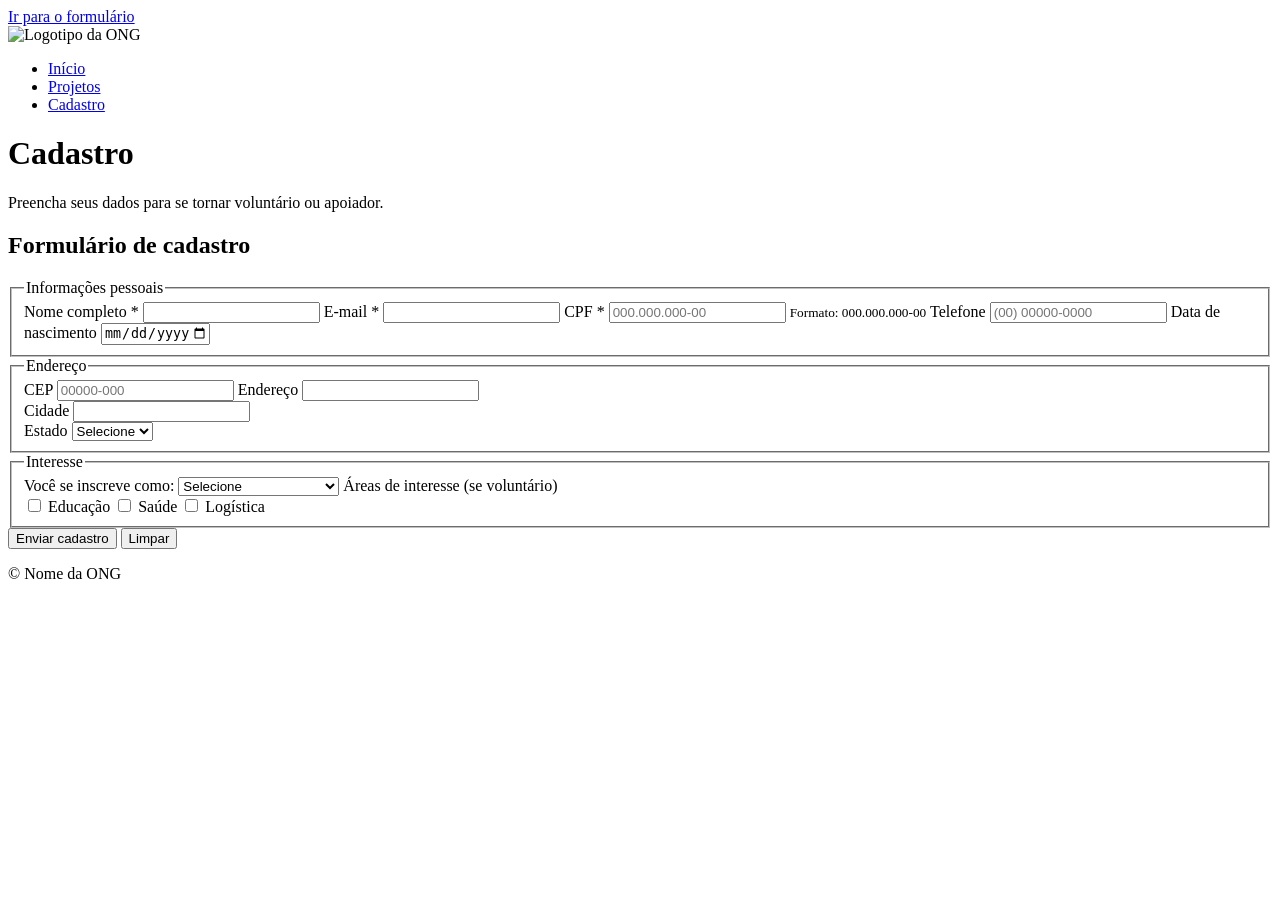
==== cadastro.html @ 93ab8c72 "cadastro.html" ====
<!doctype html>
<html lang="pt-BR">
<head>
  <meta charset="utf-8" />
  <meta name="viewport" content="width=device-width,initial-scale=1" />
  <title>Cadastro — Voluntário / Doador</title>
  <meta name="description" content="Formulário de cadastro para voluntários, doadores e interessados." />
  <link rel="stylesheet" href="css/styles.css">
</head>
<body>
  <a class="skip-link" href="#form-cadastro">Ir para o formulário</a>

  <header class="site-header">
    <div class="container header-inner">
      <img src="assets/images/logo.svg" alt="Logotipo da ONG" class="logo" />
      <nav aria-label="Navegação principal" class="main-nav">
        <ul>
          <li><a href="index.html">Início</a></li>
          <li><a href="projetos.html">Projetos</a></li>
          <li><a href="cadastro.html" aria-current="page">Cadastro</a></li>
        </ul>
      </nav>
    </div>
  </header>

  <main id="main" class="container">
    <header class="page-header">
      <h1>Cadastro</h1>
      <p>Preencha seus dados para se tornar voluntário ou apoiador.</p>
    </header>

    <form id="form-cadastro" action="#" method="post" novalidate aria-labelledby="form-title">
      <h2 id="form-title" class="visually-hidden">Formulário de cadastro</h2>

      <fieldset>
        <legend>Informações pessoais</legend>

        <label for="nome">Nome completo <span aria-hidden="true">*</span></label>
        <input id="nome" name="nome" type="text" autocomplete="name" required minlength="2" />

        <label for="email">E-mail <span aria-hidden="true">*</span></label>
        <input id="email" name="email" type="email" autocomplete="email" required />

        <label for="cpf">CPF <span aria-hidden="true">*</span></label>
        <input id="cpf" name="cpf" type="text" inputmode="numeric" pattern="\d{3}\.\d{3}\.\d{3}-\d{2}" placeholder="000.000.000-00" required aria-describedby="cpf-help" />
        <small id="cpf-help">Formato: 000.000.000-00</small>

        <label for="telefone">Telefone</label>
        <input id="telefone" name="telefone" type="tel" inputmode="tel" placeholder="(00) 00000-0000" />

        <label for="nascimento">Data de nascimento</label>
        <input id="nascimento" name="nascimento" type="date" max="2008-12-31" />

      </fieldset>

      <fieldset>
        <legend>Endereço</legend>
        <label for="cep">CEP</label>
        <input id="cep" name="cep" type="text" inputmode="numeric" placeholder="00000-000" pattern="\d{5}-\d{3}" />

        <label for="endereco">Endereço</label>
        <input id="endereco" name="endereco" type="text" />

        <div class="row">
          <div>
            <label for="cidade">Cidade</label>
            <input id="cidade" name="cidade" type="text" />
          </div>
          <div>
            <label for="estado">Estado</label>
            <select id="estado" name="estado" aria-label="Estado">
              <option value="">Selecione</option>
              <option value="SP">SP</option>
              <option value="RJ">RJ</option>
              <option value="MG">MG</option>
              <!-- completar com demais siglas -->
            </select>
          </div>
        </div>
      </fieldset>

      <fieldset>
        <legend>Interesse</legend>
        <label for="tipo">Você se inscreve como:</label>
        <select id="tipo" name="tipo" required>
          <option value="">Selecione</option>
          <option value="voluntario">Voluntário</option>
          <option value="doador">Doador/Apoiador</option>
          <option value="visitante">Visitação / Informações</option>
        </select>

        <label for="area">Áreas de interesse (se voluntário)</label>
        <div id="area" role="group" aria-labelledby="area-label">
          <label><input type="checkbox" name="areas" value="educacao"> Educação</label>
          <label><input type="checkbox" name="areas" value="saude"> Saúde</label>
          <label><input type="checkbox" name="areas" value="logistica"> Logística</label>
        </div>
      </fieldset>

      <div class="form-actions">
        <button type="submit" class="btn btn-primary">Enviar cadastro</button>
        <button type="reset" class="btn">Limpar</button>
      </div>

    </form>
  </main>

  <footer class="site-footer">
    <div class="container">
      <p>© <span id="ano-3"></span> Nome da ONG</p>
    </div>
  </footer>

  <script src="js/scripts.js" defer></script>
</body>
</html>
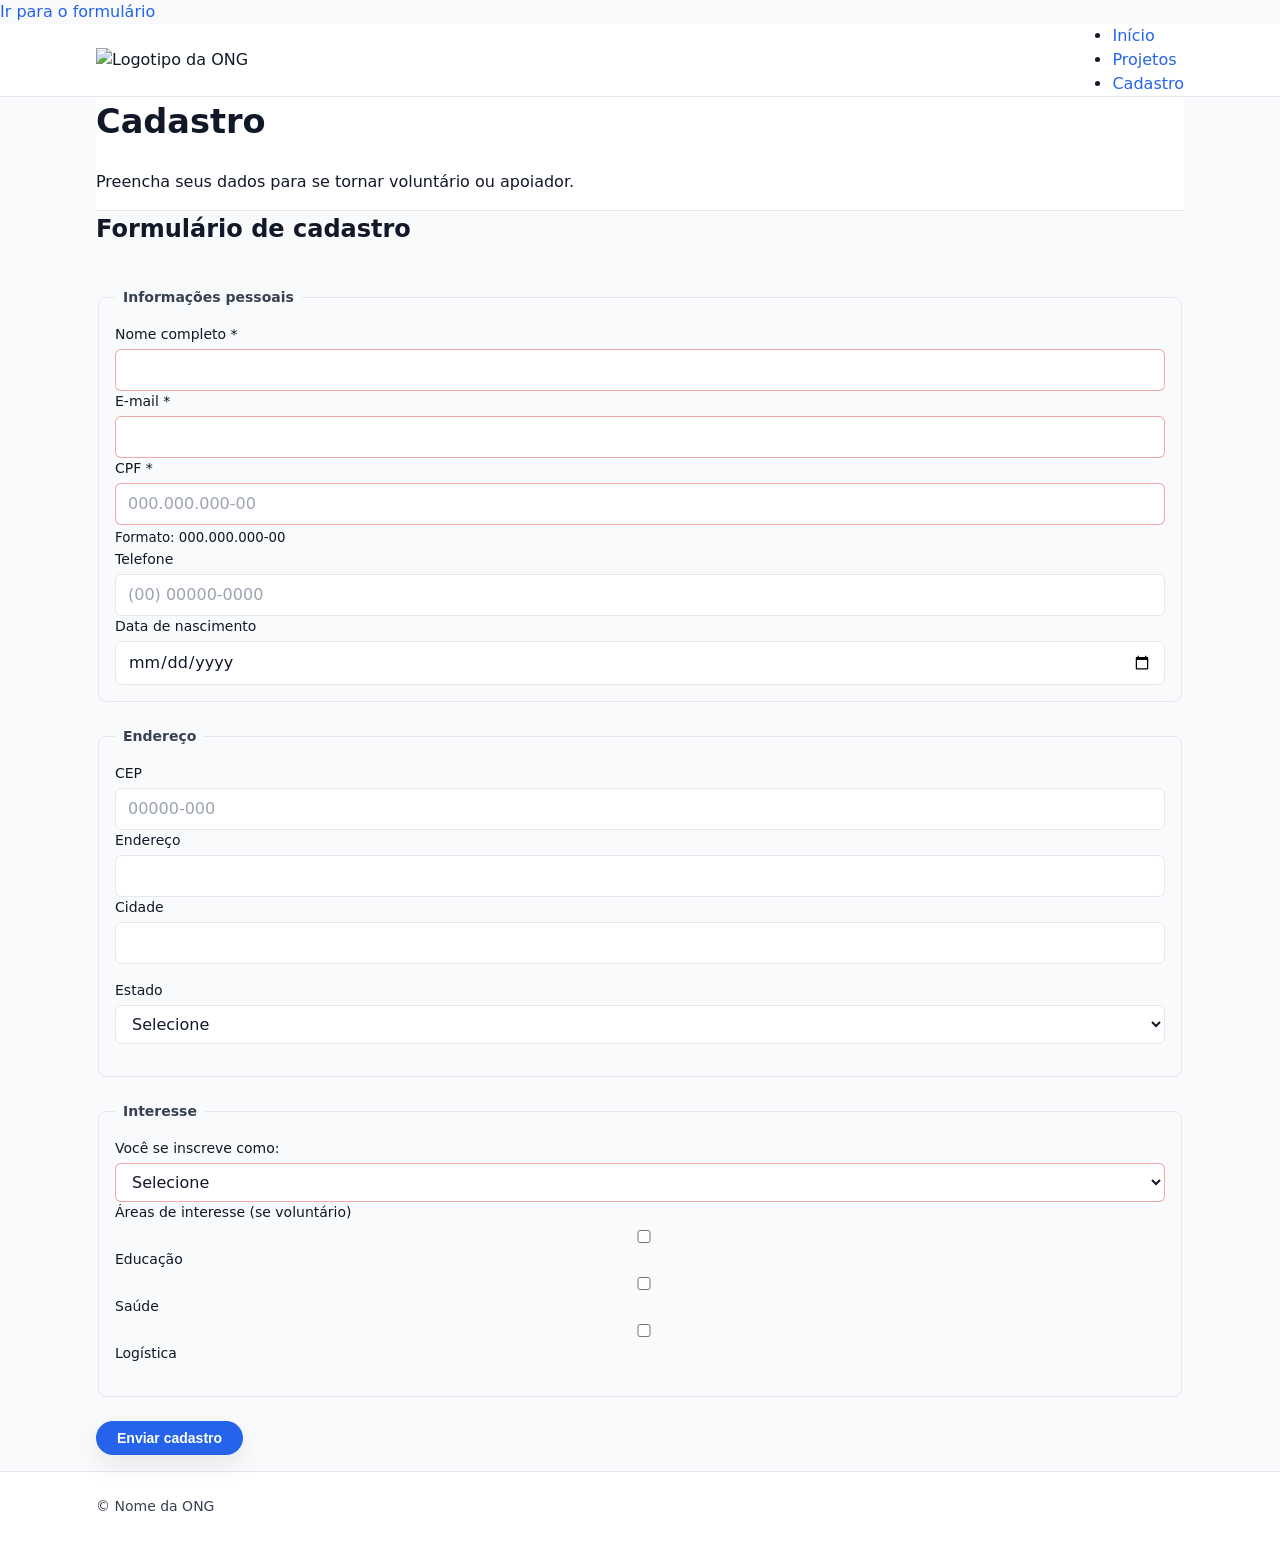
==== commit 100fa799: "Update cadastro.html" ====
--- a/cadastro.html
+++ b/cadastro.html
@@ -98,8 +98,9 @@
       </fieldset>
 
       <div class="form-actions">
-        <button type="submit" class="btn btn-primary">Enviar cadastro</button>
-        <button type="reset" class="btn">Limpar</button>
+        <button type="submit" class="btn btn-primary">
+          Enviar cadastro
+        </button>
       </div>
 
     </form>
--- a/css/styles.css
+++ b/css/styles.css
@@ -0,0 +1,771 @@
+/* =========================================
+   1. DESIGN SYSTEM (CSS CUSTOM PROPERTIES)
+   ========================================= */
+
+:root {
+  /* Paleta de cores - pelo menos 8 cores */
+  --color-primary-500: #2563eb;
+  --color-primary-700: #1d4ed8;
+  --color-primary-100: #dbeafe;
+
+  --color-secondary-500: #10b981;
+  --color-secondary-700: #059669;
+
+  --color-accent-500: #f97316;
+  --color-accent-700: #ea580c;
+
+  --color-neutral-50: #f9fafb;
+  --color-neutral-100: #f3f4f6;
+  --color-neutral-200: #e5e7eb;
+  --color-neutral-400: #9ca3af;
+  --color-neutral-700: #374151;
+  --color-neutral-900: #111827;
+
+  --color-success: #16a34a;
+  --color-warning: #eab308;
+  --color-danger: #dc2626;
+  --color-info: #0ea5e9;
+
+  /* Tipografia – 5 tamanhos mínimos */
+  --font-family-base: system-ui, -apple-system, BlinkMacSystemFont, "Segoe UI", sans-serif;
+  --font-family-heading: "Segoe UI", system-ui, -apple-system, sans-serif;
+
+  --font-size-xs: 0.75rem;   /* 12px */
+  --font-size-sm: 0.875rem;  /* 14px */
+  --font-size-md: 1rem;      /* 16px */
+  --font-size-lg: 1.125rem;  /* 18px */
+  --font-size-xl: 1.25rem;   /* 20px */
+  --font-size-2xl: 1.5rem;   /* 24px */
+  --font-size-3xl: 1.875rem; /* 30px */
+
+  /* Sistema de espaçamento modular */
+  --space-1: 0.5rem;    /* 8px */
+  --space-2: 1rem;      /* 16px */
+  --space-3: 1.5rem;    /* 24px */
+  --space-4: 2rem;      /* 32px */
+  --space-5: 3rem;      /* 48px */
+  --space-6: 4rem;      /* 64px */
+
+  /* Outros tokens */
+  --radius-sm: 0.375rem;
+  --radius-md: 0.5rem;
+  --radius-lg: 0.75rem;
+  --shadow-soft: 0 10px 25px rgba(15, 23, 42, 0.08);
+  --shadow-strong: 0 20px 40px rgba(15, 23, 42, 0.18);
+
+  --max-width: 1120px;
+  --header-height: 4.5rem;
+}
+
+/* =========================================
+   2. RESET SIMPLES + BASE
+   ========================================= */
+
+*,
+*::before,
+*::after {
+  box-sizing: border-box;
+}
+
+html {
+  font-size: 16px;
+  scroll-behavior: smooth;
+}
+
+body {
+  margin: 0;
+  font-family: var(--font-family-base);
+  font-size: var(--font-size-md);
+  line-height: 1.5;
+  color: var(--color-neutral-900);
+  background-color: var(--color-neutral-50);
+}
+
+img {
+  max-width: 100%;
+  height: auto;
+  display: block;
+}
+
+a {
+  color: var(--color-primary-600, var(--color-primary-500));
+  text-decoration: none;
+}
+
+a:hover,
+a:focus-visible {
+  text-decoration: underline;
+}
+
+h1, h2, h3, h4 {
+  font-family: var(--font-family-heading);
+  margin-top: 0;
+  color: var(--color-neutral-900);
+}
+
+h1 {
+  font-size: var(--font-size-3xl);
+}
+
+h2 {
+  font-size: var(--font-size-2xl);
+  margin-bottom: var(--space-2);
+}
+
+h3 {
+  font-size: var(--font-size-xl);
+}
+
+h4 {
+  font-size: var(--font-size-lg);
+}
+
+p {
+  margin-top: 0;
+  margin-bottom: var(--space-2);
+}
+
+ul, ol {
+  padding-left: 1.5rem;
+}
+
+main {
+  padding-bottom: var(--space-5);
+}
+
+/* Containers utilitários */
+.container {
+  max-width: var(--max-width);
+  margin: 0 auto;
+  padding: 0 var(--space-2);
+}
+
+/* =========================================
+   3. LAYOUT GERAL COM GRID (12 COLUNAS)
+   ========================================= */
+
+.layout-grid {
+  display: grid;
+  grid-template-columns: repeat(12, minmax(0, 1fr));
+  gap: var(--space-3);
+}
+
+/* Utilitários de colunas */
+.col-12 { grid-column: span 12; }
+.col-6  { grid-column: span 12; } /* mobile - ajusta depois nos breakpoints */
+.col-4  { grid-column: span 12; }
+.col-3  { grid-column: span 12; }
+
+/* =========================================
+   4. HEADER, NAV, DROPDOWN E HAMBÚRGUER
+   ========================================= */
+
+header {
+  background: white;
+  border-bottom: 1px solid var(--color-neutral-200);
+  position: sticky;
+  top: 0;
+  z-index: 20;
+}
+
+.header-inner {
+  height: var(--header-height);
+  display: flex;
+  align-items: center;
+  justify-content: space-between;
+  gap: var(--space-2);
+}
+
+.topo {
+  display: flex;
+  align-items: center;
+  gap: var(--space-2);
+}
+
+.topo img {
+  border-radius: var(--radius-sm);
+}
+
+.nav-main {
+  display: flex;
+  align-items: center;
+  gap: var(--space-3);
+}
+
+/* Menu principal */
+.nav-list {
+  list-style: none;
+  display: flex;
+  align-items: center;
+  gap: var(--space-2);
+  margin: 0;
+  padding: 0;
+}
+
+.nav-link {
+  position: relative;
+  padding: 0.35rem 0.75rem;
+  border-radius: 999px;
+  font-size: var(--font-size-sm);
+  color: var(--color-neutral-700);
+}
+
+.nav-link[aria-current="page"] {
+  background: var(--color-primary-100);
+  color: var(--color-primary-700);
+  font-weight: 600;
+}
+
+.nav-link::after {
+  content: "";
+  position: absolute;
+  left: 50%;
+  bottom: -0.25rem;
+  width: 0;
+  height: 2px;
+  background: var(--color-primary-500);
+  transform: translateX(-50%);
+  transition: width 0.2s ease;
+}
+
+.nav-link:hover::after,
+.nav-link:focus-visible::after {
+  width: 60%;
+}
+
+/* Dropdown */
+.nav-item {
+  position: relative;
+}
+
+.nav-dropdown-toggle::after {
+  content: "▾";
+  margin-left: 0.25rem;
+  font-size: 0.75em;
+}
+
+.nav-dropdown {
+  position: absolute;
+  top: calc(100% + 0.5rem);
+  left: 0;
+  min-width: 180px;
+  background: white;
+  border-radius: var(--radius-md);
+  box-shadow: var(--shadow-soft);
+  padding: var(--space-1) 0;
+  list-style: none;
+  margin: 0;
+  display: none;
+  z-index: 30;
+}
+
+.nav-dropdown li a {
+  display: block;
+  padding: 0.5rem 1rem;
+  font-size: var(--font-size-sm);
+  color: var(--color-neutral-700);
+}
+
+.nav-dropdown li a:hover,
+.nav-dropdown li a:focus-visible {
+  background: var(--color-neutral-100);
+}
+
+/* Mostra dropdown com hover/focus (desktop) */
+.nav-item:hover .nav-dropdown,
+.nav-item:focus-within .nav-dropdown {
+  display: block;
+}
+
+/* Menu hambúrguer (mobile) */
+.nav-toggle {
+  display: none;
+}
+
+.nav-toggle-label {
+  display: none;
+  cursor: pointer;
+  padding: 0.5rem;
+  border-radius: var(--radius-sm);
+}
+
+.nav-toggle-label span {
+  display: block;
+  width: 22px;
+  height: 2px;
+  background: var(--color-neutral-900);
+  position: relative;
+}
+
+.nav-toggle-label span::before,
+.nav-toggle-label span::after {
+  content: "";
+  position: absolute;
+  left: 0;
+  width: 22px;
+  height: 2px;
+  background: var(--color-neutral-900);
+}
+
+.nav-toggle-label span::before {
+  top: -6px;
+}
+
+.nav-toggle-label span::after {
+  top: 6px;
+}
+
+/* Estado checked transforma em X */
+.nav-toggle:checked + .nav-toggle-label span {
+  background: transparent;
+}
+
+.nav-toggle:checked + .nav-toggle-label span::before {
+  top: 0;
+  transform: rotate(45deg);
+}
+
+.nav-toggle:checked + .nav-toggle-label span::after {
+  top: 0;
+  transform: rotate(-45deg);
+}
+
+/* Menu mobile escondido / exibido */
+@media (max-width: 767px) {
+  .nav-list {
+    position: absolute;
+    inset-inline: 0;
+    top: var(--header-height);
+    flex-direction: column;
+    background: white;
+    padding: var(--space-2);
+    border-bottom: 1px solid var(--color-neutral-200);
+    transform: translateY(-100%);
+    opacity: 0;
+    pointer-events: none;
+    transition: all 0.2s ease;
+  }
+
+  .nav-toggle:checked ~ .nav-main .nav-list,
+  .nav-toggle:checked ~ nav .nav-list {
+    transform: translateY(0);
+    opacity: 1;
+    pointer-events: auto;
+  }
+
+  .nav-toggle-label {
+    display: inline-flex;
+  }
+}
+
+/* =========================================
+   5. CARDS, GRID DE PROJETOS, BADGES
+   ========================================= */
+
+.section {
+  padding: var(--space-4) 0;
+}
+
+.section-alt {
+  background: white;
+}
+
+.card-grid {
+  display: grid;
+  grid-template-columns: 1fr;
+  gap: var(--space-3);
+}
+
+.card {
+  background: white;
+  border-radius: var(--radius-lg);
+  padding: var(--space-3);
+  box-shadow: var(--shadow-soft);
+  border: 1px solid rgba(15, 23, 42, 0.04);
+}
+
+.card-header {
+  display: flex;
+  flex-wrap: wrap;
+  justify-content: space-between;
+  gap: var(--space-1);
+  margin-bottom: var(--space-2);
+}
+
+.card-title {
+  margin: 0;
+}
+
+.card-meta {
+  font-size: var(--font-size-sm);
+  color: var(--color-neutral-400);
+}
+
+.card img {
+  border-radius: var(--radius-md);
+  margin-bottom: var(--space-2);
+}
+
+/* Badges / Tags */
+.badge {
+  display: inline-flex;
+  align-items: center;
+  justify-content: center;
+  padding: 0.125rem 0.5rem;
+  border-radius: 999px;
+  font-size: var(--font-size-xs);
+  font-weight: 600;
+  letter-spacing: 0.02em;
+  text-transform: uppercase;
+}
+
+.badge-primary {
+  background: var(--color-primary-100);
+  color: var(--color-primary-700);
+}
+
+.badge-secondary {
+  background: #ecfdf5;
+  color: var(--color-secondary-700);
+}
+
+.badge-danger {
+  background: #fef2f2;
+  color: var(--color-danger);
+}
+
+/* =========================================
+   6. BOTÕES E ESTADOS (hover, focus, active, disabled)
+   ========================================= */
+
+.btn {
+  display: inline-flex;
+  align-items: center;
+  justify-content: center;
+  gap: 0.35rem;
+  padding: 0.5rem 1.25rem;
+  border-radius: 999px;
+  border: 1px solid transparent;
+  font-size: var(--font-size-sm);
+  font-weight: 600;
+  cursor: pointer;
+  transition: background 0.15s ease, color 0.15s ease, box-shadow 0.15s ease, transform 0.05s ease;
+}
+
+.btn-primary {
+  background: var(--color-primary-500);
+  color: white;
+  box-shadow: var(--shadow-soft);
+}
+
+.btn-primary:hover {
+  background: var(--color-primary-700);
+}
+
+.btn-secondary {
+  background: white;
+  color: var(--color-neutral-900);
+  border-color: var(--color-neutral-200);
+}
+
+.btn-secondary:hover {
+  background: var(--color-neutral-100);
+}
+
+.btn-ghost {
+  background: transparent;
+  color: var(--color-neutral-700);
+}
+
+.btn-ghost:hover {
+  background: var(--color-neutral-100);
+}
+
+.btn:focus-visible {
+  outline: 2px solid var(--color-primary-500);
+  outline-offset: 2px;
+}
+
+.btn:active {
+  transform: translateY(1px);
+  box-shadow: none;
+}
+
+.btn[disabled],
+.btn:disabled {
+  cursor: not-allowed;
+  opacity: 0.6;
+  box-shadow: none;
+}
+
+/* =========================================
+   7. FORMULÁRIOS ESTILIZADOS + VALIDAÇÃO VISUAL
+   ========================================= */
+
+form {
+  display: flex;
+  flex-direction: column;
+  gap: var(--space-3);
+}
+
+fieldset {
+  border: 1px solid var(--color-neutral-200);
+  border-radius: var(--radius-md);
+  padding: var(--space-2);
+}
+
+legend {
+  padding: 0 var(--space-1);
+  font-weight: 600;
+  font-size: var(--font-size-sm);
+  color: var(--color-neutral-700);
+}
+
+form div {
+  margin-bottom: var(--space-2);
+}
+
+label {
+  display: block;
+  font-size: var(--font-size-sm);
+  font-weight: 500;
+  margin-bottom: 0.25rem;
+}
+
+input,
+select,
+textarea {
+  width: 100%;
+  padding: 0.5rem 0.75rem;
+  border-radius: var(--radius-sm);
+  border: 1px solid var(--color-neutral-200);
+  font: inherit;
+  color: var(--color-neutral-900);
+  background: white;
+  transition: border-color 0.15s ease, box-shadow 0.15s ease, background 0.15s ease;
+}
+
+input::placeholder,
+textarea::placeholder {
+  color: var(--color-neutral-400);
+}
+
+input:focus-visible,
+select:focus-visible,
+textarea:focus-visible {
+  outline: 2px solid var(--color-primary-500);
+  outline-offset: 2px;
+  border-color: var(--color-primary-500);
+  box-shadow: 0 0 0 1px rgba(37, 99, 235, 0.2);
+}
+
+/* Validação nativa visual */
+input:required:invalid,
+select:required:invalid,
+textarea:required:invalid {
+  border-color: rgba(220, 38, 38, 0.4);
+}
+
+input:required:valid,
+select:required:valid,
+textarea:required:valid {
+  border-color: rgba(22, 163, 74, 0.6);
+}
+
+.field-hint {
+  font-size: var(--font-size-xs);
+  color: var(--color-neutral-400);
+}
+
+.field-error {
+  font-size: var(--font-size-xs);
+  color: var(--color-danger);
+  margin-top: 0.25rem;
+}
+
+/* =========================================
+   8. ALERTS, TOASTS E MODALS (VISUAL)
+   ========================================= */
+
+.alert {
+  border-radius: var(--radius-md);
+  padding: 0.75rem 1rem;
+  font-size: var(--font-size-sm);
+  display: flex;
+  align-items: flex-start;
+  gap: 0.5rem;
+  border-width: 1px;
+  border-style: solid;
+}
+
+.alert-title {
+  font-weight: 600;
+  margin-bottom: 0.125rem;
+}
+
+.alert-success {
+  background: #ecfdf3;
+  border-color: #bbf7d0;
+  color: #166534;
+}
+
+.alert-warning {
+  background: #fffbeb;
+  border-color: #facc15;
+  color: #854d0e;
+}
+
+.alert-danger {
+  background: #fef2f2;
+  border-color: #fecaca;
+  color: #b91c1c;
+}
+
+.alert-info {
+  background: #eff6ff;
+  border-color: #bfdbfe;
+  color: #1d4ed8;
+}
+
+/* Toast (canto inferior direito) */
+.toast-container {
+  position: fixed;
+  right: var(--space-2);
+  bottom: var(--space-2);
+  display: flex;
+  flex-direction: column;
+  gap: var(--space-1);
+  z-index: 40;
+}
+
+.toast {
+  background: var(--color-neutral-900);
+  color: white;
+  border-radius: var(--radius-md);
+  padding: 0.75rem 1rem;
+  font-size: var(--font-size-sm);
+  box-shadow: var(--shadow-strong);
+  opacity: 0;
+  transform: translateY(10px);
+  pointer-events: none;
+  transition: opacity 0.2s ease, transform 0.2s ease;
+}
+
+.toast.is-visible {
+  opacity: 1;
+  transform: translateY(0);
+  pointer-events: auto;
+}
+
+/* Modal central */
+.modal-backdrop {
+  position: fixed;
+  inset: 0;
+  background: rgba(15, 23, 42, 0.55);
+  display: none;
+  align-items: center;
+  justify-content: center;
+  z-index: 50;
+}
+
+.modal-backdrop.is-open {
+  display: flex;
+}
+
+.modal {
+  background: white;
+  border-radius: var(--radius-lg);
+  max-width: 480px;
+  width: 100%;
+  padding: var(--space-3);
+  box-shadow: var(--shadow-strong);
+}
+
+/* =========================================
+   9. FOOTER
+   ========================================= */
+
+footer {
+  border-top: 1px solid var(--color-neutral-200);
+  padding: var(--space-3) 0;
+  font-size: var(--font-size-sm);
+  color: var(--color-neutral-700);
+  background: white;
+}
+
+/* =========================================
+   10. RESPONSIVIDADE (5 BREAKPOINTS)
+   ========================================= */
+
+/* 1) >= 480px */
+@media (min-width: 480px) {
+  .section {
+    padding: var(--space-5) 0;
+  }
+}
+
+/* 2) >= 768px */
+@media (min-width: 768px) {
+  .col-6  { grid-column: span 6; }
+  .col-4  { grid-column: span 4; }
+  .col-3  { grid-column: span 3; }
+
+  .card-grid {
+    grid-template-columns: repeat(2, minmax(0, 1fr));
+  }
+
+  .topo-text {
+    max-width: 480px;
+  }
+
+  /* Header mais espaçado */
+  .header-inner {
+    gap: var(--space-3);
+  }
+}
+
+/* 3) >= 992px */
+@media (min-width: 992px) {
+  .card-grid {
+    grid-template-columns: repeat(3, minmax(0, 1fr));
+  }
+}
+
+/* 4) >= 1200px */
+@media (min-width: 1200px) {
+  h1 {
+    font-size: 2.1rem;
+  }
+
+  main {
+    padding-top: var(--space-3);
+  }
+}
+
+/* 5) >= 1440px */
+@media (min-width: 1440px) {
+  :root {
+    --max-width: 1200px;
+  }
+}
+
+/* =========================================
+   11. ACESSIBILIDADE EXTRA
+   ========================================= */
+
+:focus-visible {
+  outline: 2px solid var(--color-primary-500);
+  outline-offset: 2px;
+}
+
+.sr-only {
+  position: absolute;
+  width: 1px;
+  height: 1px;
+  padding: 0;
+  margin: -1px;
+  overflow: hidden;
+  clip: rect(0,0,0,0);
+  white-space: nowrap;
+  border: 0;
+}
